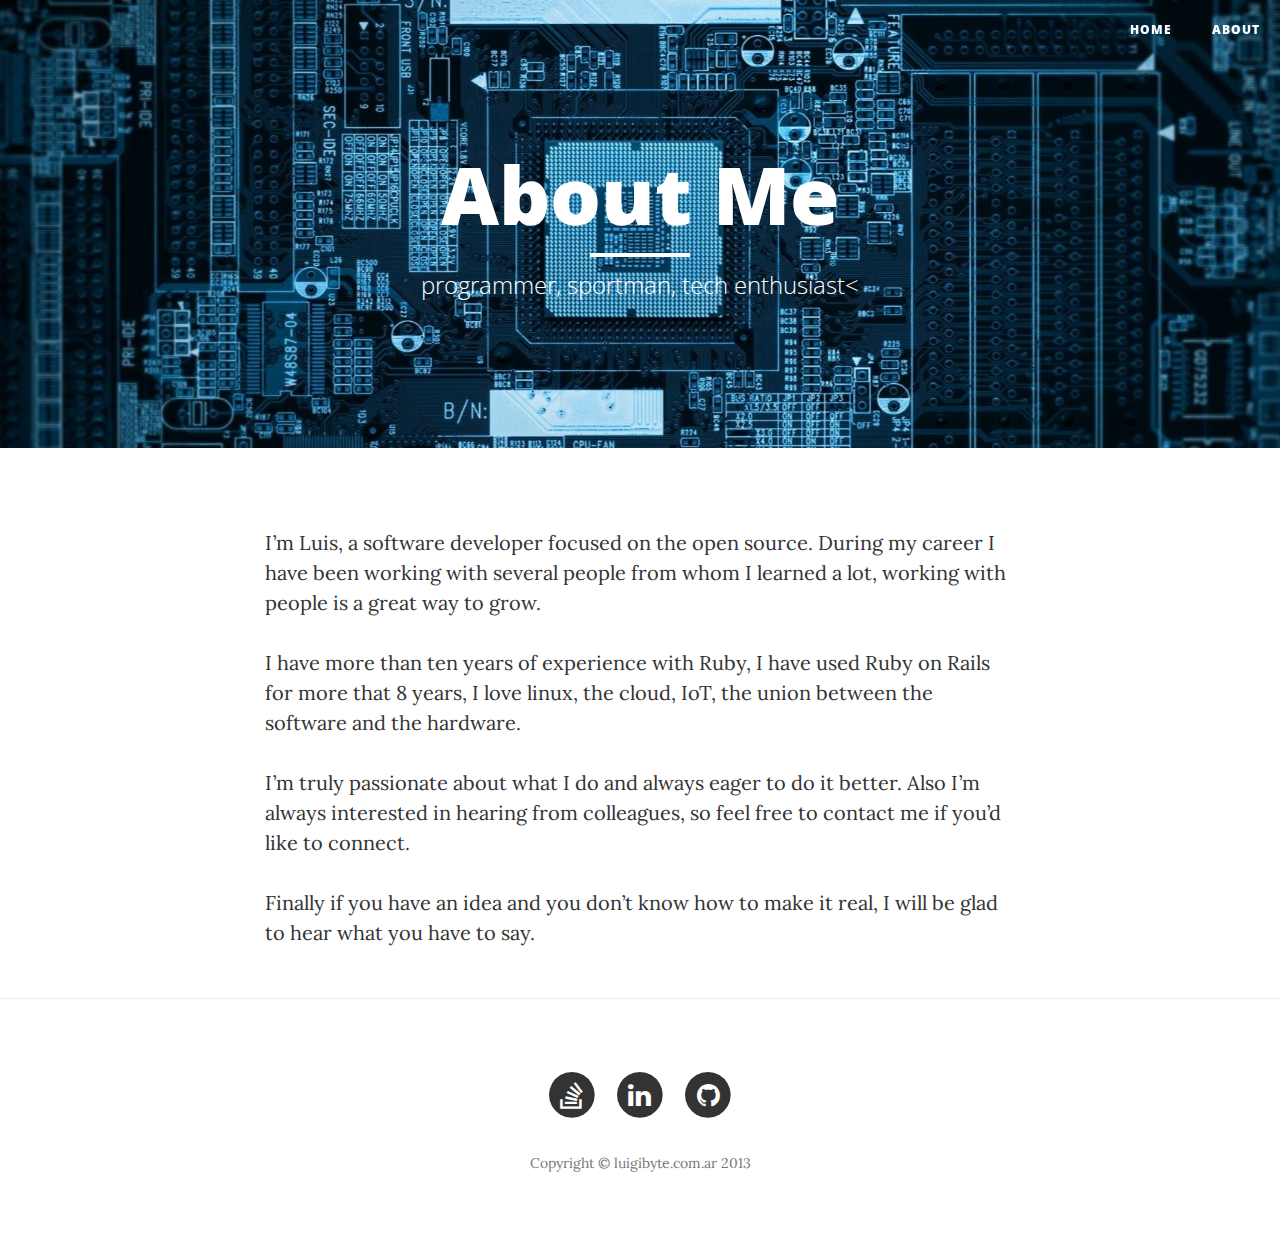
==== about/index.html @ 179799bd "first commit" ====
<!DOCTYPE html>
<html lang="en">
  <head>
    <meta charset="utf-8">
    <meta http-equiv="X-UA-Compatible" content="IE=edge">
    <meta name="viewport" content="width=device-width, initial-scale=1">
    <meta name="description" content="I’m Luis, a software developer focused on the open source.
">
    <meta name="author" content="Luis Lopez">

    <title>Luigi's Tech Blog</title>

    <!-- Bootstrap Core CSS -->
    <link href="/assets/css/bootstrap.min.css" rel="stylesheet">

    <!-- Theme CSS -->
    <link href="/assets/css/clean-blog.min.css" rel="stylesheet">
    <link rel="shortcut icon" href="/assets/img/favicon.jpg" />

    <!-- Custom Fonts -->
    <link href="/assets/css/font-awesome.min.css" rel="stylesheet" type="text/css">
    <link href='https://fonts.googleapis.com/css?family=Lora:400,700,400italic,700italic' rel='stylesheet' type='text/css'>
    <link href='https://fonts.googleapis.com/css?family=Open+Sans:300italic,400italic,600italic,700italic,800italic,400,300,600,700,800' rel='stylesheet' type='text/css'>

    <!-- HTML5 Shim and Respond.js IE8 support of HTML5 elements and media queries -->
    <!-- WARNING: Respond.js doesn't work if you view the page via file:// -->
    <!--[if lt IE 9]>
      <script src="https://oss.maxcdn.com/libs/html5shiv/3.7.0/html5shiv.js"></script>
      <script src="https://oss.maxcdn.com/libs/respond.js/1.4.2/respond.min.js"></script>
    <![endif]-->

  </head>

  <body>
    <!-- Navigation -->
<nav class="navbar navbar-default navbar-custom navbar-fixed-top">
  <div class="container-fluid">
    <!-- Brand and toggle get grouped for better mobile display -->
    <div class="navbar-header page-scroll">
      <button type="button" class="navbar-toggle" data-toggle="collapse" data-target="#bs-example-navbar-collapse-1">
        <span class="sr-only">Toggle navigation</span>
        Menu <i class="fa fa-bars"></i>
      </button>
    </div>

    <!-- Collect the nav links, forms, and other content for toggling -->
    <div class="collapse navbar-collapse" id="bs-example-navbar-collapse-1">
      <ul class="nav navbar-nav navbar-right">
        <li>
          <a href="/">Home</a>
        </li>
        <li>
          <a href="/about">About</a>
        </li>
      </ul>
    </div>
    <!-- /.navbar-collapse -->
  </div>
  <!-- /.container -->
</nav>


<!-- Page Header -->
<!-- Set your background image for this header on the line below. -->
<header class="intro-header" style="background-image: url('/assets/img/home-bg.jpg')">
  <div class="container">
    <div class="row">
      <div class="col-lg-8 col-lg-offset-2 col-md-10 col-md-offset-1">
        <div class="page-heading">
          <h1>About Me</h1>
          <hr class="small">
          <span class="subheading">programmer, sportman, tech enthusiast<</span>
        </div>
      </div>
    </div>
  </div>
</header>

<!-- Main Content -->
<div class="container">
  <div class="row">
    <div class="col-lg-8 col-lg-offset-2 col-md-10 col-md-offset-1">
      <p>I’m Luis, a software developer focused on the open source. During my career I have been working with several people from whom I learned a lot, working with people is a great way to grow.</p>

<p>I have more than ten years of experience with Ruby, I have used Ruby on Rails for more that 8 years, I love linux, the cloud, IoT, the union between the software and the hardware.</p>

<p>I’m truly passionate about what I do and always eager to do it better. Also I’m always interested in hearing from colleagues, so feel free to contact me if you’d like to connect.</p>

<p>Finally if you have an idea and you don’t know how to make it real, I will be glad to hear what you have to say.</p>


    </div>
  </div>
</div>
<hr>

<!-- Footer -->
<footer>
  <div class="container">
    <div class="row">
      <div class="col-lg-8 col-lg-offset-2 col-md-10 col-md-offset-1">
        <ul class="list-inline text-center">
          <li>
            <a href="http://stackoverflow.com/users/710526/luis-lopez" target="blank">
              <span class="fa-stack fa-lg">
                <i class="fa fa-circle fa-stack-2x"></i>
                <i class="fa fa-stack-overflow fa-stack-1x fa-inverse"></i>
              </span>
            </a>
          </li>
          <li>
            <a href="https://www.linkedin.com/in/luis-lopez-123b642b" target="blank">
              <span class="fa-stack fa-lg">
                <i class="fa fa-circle fa-stack-2x"></i>
                <i class="fa fa-linkedin fa-stack-1x fa-inverse"></i>
              </span>
            </a>
          </li>
          <li>
            <a href="https://github.com/llopez" target="blank">
              <span class="fa-stack fa-lg">
                <i class="fa fa-circle fa-stack-2x"></i>
                <i class="fa fa-github fa-stack-1x fa-inverse"></i>
              </span>
            </a>
          </li>
        </ul>
        <p class="copyright text-muted">Copyright &copy; luigibyte.com.ar 2013</p>
      </div>
    </div>
  </div>
</footer>





    <!-- jQuery -->
    <script src="/assets/js/jquery.min.js"></script>

    <!-- Bootstrap Core JavaScript -->
    <script src="/assets/js/bootstrap.min.js"></script>

    <!-- Contact Form JavaScript -->
    <script src="/assets/js/jqBootstrapValidation.js"></script>
    <script src="/assets/js/contact_me.js"></script>

    <!-- Theme JavaScript -->
    <script src="/assets/js/clean-blog.min.js"></script>

  </body>
</html>
---- assets/css/clean-blog.min.css ----
/*!
 * Start Bootstrap - Clean Blog v3.3.7+1 (http://startbootstrap.com/template-overviews/clean-blog)
 * Copyright 2013-2017 Start Bootstrap
 * Licensed under MIT (https://github.com/BlackrockDigital/startbootstrap/blob/gh-pages/LICENSE)
 */a,body{color:#333}.navbar-custom .nav li a,.navbar-custom .navbar-brand,h1,h2,h3,h4,h5,h6{font-weight:800}.caption,.intro-header .page-heading,.intro-header .site-heading,footer .copyright{text-align:center}body{font-family:Lora,'Times New Roman',serif;font-size:20px;-webkit-tap-highlight-color:#0085A1}.intro-header .page-heading .subheading,.intro-header .post-heading .subheading,.intro-header .site-heading .subheading,.navbar-custom,h1,h2,h3,h4,h5,h6{font-family:'Open Sans','Helvetica Neue',Helvetica,Arial,sans-serif}p{line-height:1.5;margin:30px 0}p a{text-decoration:underline}a:focus,a:hover{color:#0085A1}a img:focus,a img:hover{cursor:zoom-in}blockquote{color:#777;font-style:italic}hr.small{max-width:100px;margin:15px auto;border-width:4px;border-color:#fff}.navbar-custom{position:absolute;top:0;left:0;width:100%;z-index:3}.navbar-custom .navbar-header .navbar-toggle{color:#777;font-weight:800;text-transform:uppercase;font-size:12px}.navbar-custom .nav li a{text-transform:uppercase;font-size:12px;letter-spacing:1px}@media only screen and (min-width:768px){.navbar-custom{background:0 0;border-bottom:1px solid transparent}.navbar-custom .navbar-brand{color:#fff;padding:20px}.navbar-custom .navbar-brand:focus,.navbar-custom .navbar-brand:hover{color:rgba(255,255,255,.8)}.navbar-custom .nav li a{color:#fff;padding:20px}.navbar-custom .nav li a:focus,.navbar-custom .nav li a:hover{color:rgba(255,255,255,.8)}.navbar-custom .nav li ul.dropdown-menu a{color:#333}.navbar-custom .nav li ul.dropdown-menu a:focus,.navbar-custom .nav li ul.dropdown-menu a:hover{color:#0085A1}}@media only screen and (min-width:1170px){.navbar-custom{-webkit-transition:background-color .3s;-moz-transition:background-color .3s;transition:background-color .3s;-webkit-transform:translate3d(0,0,0);-moz-transform:translate3d(0,0,0);-ms-transform:translate3d(0,0,0);-o-transform:translate3d(0,0,0);transform:translate3d(0,0,0);-webkit-backface-visibility:hidden;backface-visibility:hidden}.navbar-custom.is-fixed{position:fixed;top:-61px;background-color:rgba(255,255,255,.9);border-bottom:1px solid #f2f2f2;-webkit-transition:-webkit-transform .3s;-moz-transition:-moz-transform .3s;transition:transform .3s}.navbar-custom.is-fixed .navbar-brand{color:#333}.navbar-custom.is-fixed .navbar-brand:focus,.navbar-custom.is-fixed .navbar-brand:hover{color:#0085A1}.navbar-custom.is-fixed .nav li a{color:#333}.navbar-custom.is-fixed .nav li a:focus,.navbar-custom.is-fixed .nav li a:hover{color:#0085A1}.navbar-custom.is-visible{-webkit-transform:translate3d(0,100%,0);-moz-transform:translate3d(0,100%,0);-ms-transform:translate3d(0,100%,0);-o-transform:translate3d(0,100%,0);transform:translate3d(0,100%,0)}}.intro-header{background:center center no-repeat;-webkit-background-size:cover;-moz-background-size:cover;background-size:cover;-o-background-size:cover;margin-bottom:50px}.intro-header .page-heading,.intro-header .post-heading,.intro-header .site-heading{padding:100px 0 50px;color:#fff}.intro-header .page-heading h1,.intro-header .site-heading h1{margin-top:0;font-size:50px}.intro-header .page-heading .subheading,.intro-header .site-heading .subheading{font-size:24px;line-height:1.1;display:block;font-weight:300;margin:10px 0 0}@media only screen and (min-width:768px){.intro-header .page-heading,.intro-header .post-heading,.intro-header .site-heading{padding:150px 0}.intro-header .page-heading h1,.intro-header .site-heading h1{font-size:80px}}.intro-header .post-heading h1{font-size:35px}.intro-header .post-heading .meta,.intro-header .post-heading .subheading{line-height:1.1;display:block}.intro-header .post-heading .subheading{font-size:24px;margin:10px 0 30px;font-weight:600}.intro-header .post-heading .meta{font-family:Lora,'Times New Roman',serif;font-style:italic;font-weight:300;font-size:20px}.intro-header .post-heading .meta a{color:#fff}@media only screen and (min-width:768px){.intro-header .post-heading h1{font-size:55px}.intro-header .post-heading .subheading{font-size:30px}}.post-preview>a{color:#333}.post-preview>a:focus,.post-preview>a:hover{text-decoration:none;color:#0085A1}.post-preview>a>.post-title{font-size:30px;margin-top:30px;margin-bottom:10px}.post-preview>a>.post-subtitle{margin:0 0 10px;font-weight:300}.post-preview>.post-meta{color:#777;font-size:18px;font-style:italic;margin-top:0}.post-preview>.post-meta>a{text-decoration:none;color:#333}.post-preview>.post-meta>a:focus,.post-preview>.post-meta>a:hover{color:#0085A1;text-decoration:underline}@media only screen and (min-width:768px){.post-preview>a>.post-title{font-size:36px}}.section-heading{font-size:36px;margin-top:60px;font-weight:700}.btn,.pager li>a,.pager li>span{font-family:'Open Sans','Helvetica Neue',Helvetica,Arial,sans-serif;text-transform:uppercase;font-weight:800;letter-spacing:1px}.caption{font-size:14px;padding:10px;font-style:italic;margin:0;display:block;border-bottom-right-radius:5px;border-bottom-left-radius:5px}footer{padding:50px 0 65px}footer .list-inline{margin:0;padding:0}footer .copyright{font-size:14px;margin-bottom:0}.floating-label-form-group{font-size:14px;position:relative;margin-bottom:0;padding-bottom:.5em;border-bottom:1px solid #eee}.floating-label-form-group input,.floating-label-form-group textarea{z-index:1;position:relative;padding-right:0;padding-left:0;border:none;border-radius:0;font-size:1.5em;background:0 0;box-shadow:none!important;resize:none}.floating-label-form-group label{display:block;z-index:0;position:relative;top:2em;margin:0;font-size:.85em;line-height:1.764705882em;vertical-align:middle;vertical-align:baseline;opacity:0;-webkit-transition:top .3s ease,opacity .3s ease;-moz-transition:top .3s ease,opacity .3s ease;-ms-transition:top .3s ease,opacity .3s ease;transition:top .3s ease,opacity .3s ease}.floating-label-form-group::not(:first-child){padding-left:14px;border-left:1px solid #eee}.floating-label-form-group-with-value label{top:0;opacity:1}.floating-label-form-group-with-focus label{color:#0085A1}form .row:first-child .floating-label-form-group{border-top:1px solid #eee}.btn{font-size:14px;border-radius:0;padding:15px 25px}.btn-lg{font-size:16px;padding:25px 35px}.btn-default:focus,.btn-default:hover{background-color:#0085A1;border:1px solid #0085A1;color:#fff}.pager{margin:20px 0 0}.pager li>a,.pager li>span{font-size:14px;padding:15px 25px;background-color:#fff;border-radius:0}.pager li>a:focus,.pager li>a:hover{color:#fff;background-color:#0085A1;border:1px solid #0085A1}.pager .disabled>a,.pager .disabled>a:focus,.pager .disabled>a:hover,.pager .disabled>span{color:#777;background-color:#333;cursor:not-allowed}::-moz-selection{color:#fff;text-shadow:none;background:#0085A1}::selection{color:#fff;text-shadow:none;background:#0085A1}img::selection{color:#fff;background:0 0}img::-moz-selection{color:#fff;background:0 0}
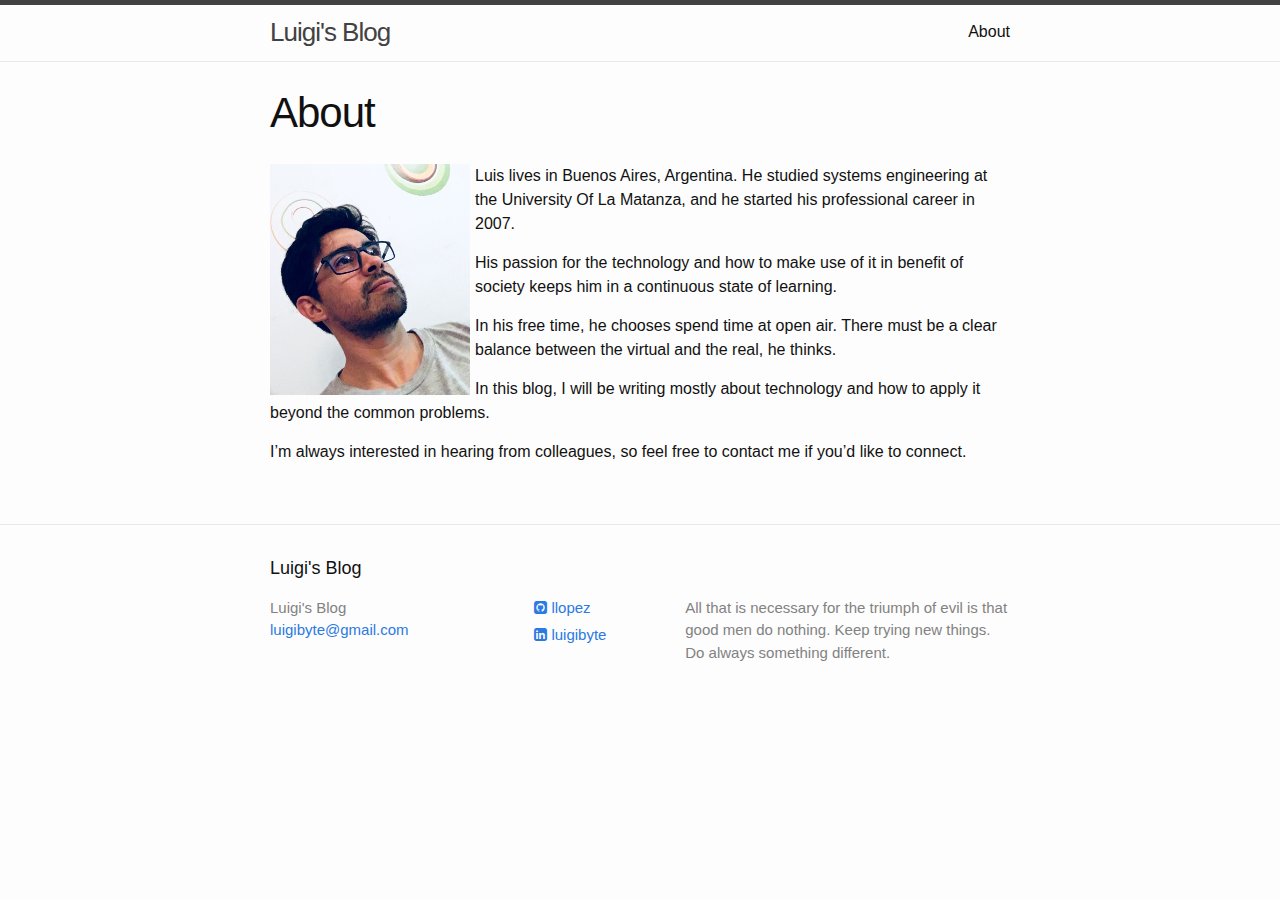
==== commit 565ceb2b: "Improve about section" ====
--- a/about/index.html
+++ b/about/index.html
@@ -1,152 +1,175 @@
 <!DOCTYPE html>
 <html lang="en">
+
   <head>
-    <meta charset="utf-8">
-    <meta http-equiv="X-UA-Compatible" content="IE=edge">
-    <meta name="viewport" content="width=device-width, initial-scale=1">
-    <meta name="description" content="I’m Luis, a software developer focused on the open source.
-">
-    <meta name="author" content="Luis Lopez">
+  <meta charset="utf-8">
+  <meta http-equiv="X-UA-Compatible" content="IE=edge">
+  <meta name="viewport" content="width=device-width, initial-scale=1">
 
-    <title>Luigi's Tech Blog</title>
+  <title>About</title>
+  <meta name="description" content="All that is necessary for the triumph of evil is that good men do nothing. Keep trying new things. Do always something different.">
 
-    <!-- Bootstrap Core CSS -->
-    <link href="/assets/css/bootstrap.min.css" rel="stylesheet">
+  <link rel="stylesheet" href="/assets/font-awesome.min.css">
+  <link rel="stylesheet" href="/assets/main.css">
+  <link rel="canonical" href="/about/">
+  <link rel="alternate" type="application/rss+xml" title="Luigi&#39;s Blog" href="/feed.xml">
+  
+  
+  <script>
+  (function (i, s, o, g, r, a, m) {
+  i['GoogleAnalyticsObject'] = r; i[r] = i[r] || function () {
+    (i[r].q = i[r].q || []).push(arguments)
+  }, i[r].l = 1 * new Date(); a = s.createElement(o),
+    m = s.getElementsByTagName(o)[0]; a.async = 1; a.src = g; m.parentNode.insertBefore(a, m)
+  })(window, document, 'script', 'https://www.google-analytics.com/analytics.js', 'ga');
+  ga('create', 'UA-44815277-1', 'auto');
+  ga('send', 'pageview');
+</script>
+  
+</head>
 
-    <!-- Theme CSS -->
-    <link href="/assets/css/clean-blog.min.css" rel="stylesheet">
-    <link rel="shortcut icon" href="/assets/img/favicon.jpg" />
-
-    <!-- Custom Fonts -->
-    <link href="/assets/css/font-awesome.min.css" rel="stylesheet" type="text/css">
-    <link href='https://fonts.googleapis.com/css?family=Lora:400,700,400italic,700italic' rel='stylesheet' type='text/css'>
-    <link href='https://fonts.googleapis.com/css?family=Open+Sans:300italic,400italic,600italic,700italic,800italic,400,300,600,700,800' rel='stylesheet' type='text/css'>
-
-    <!-- HTML5 Shim and Respond.js IE8 support of HTML5 elements and media queries -->
-    <!-- WARNING: Respond.js doesn't work if you view the page via file:// -->
-    <!--[if lt IE 9]>
-      <script src="https://oss.maxcdn.com/libs/html5shiv/3.7.0/html5shiv.js"></script>
-      <script src="https://oss.maxcdn.com/libs/respond.js/1.4.2/respond.min.js"></script>
-    <![endif]-->
-
-  </head>
 
   <body>
-    <!-- Navigation -->
-<nav class="navbar navbar-default navbar-custom navbar-fixed-top">
-  <div class="container-fluid">
-    <!-- Brand and toggle get grouped for better mobile display -->
-    <div class="navbar-header page-scroll">
-      <button type="button" class="navbar-toggle" data-toggle="collapse" data-target="#bs-example-navbar-collapse-1">
-        <span class="sr-only">Toggle navigation</span>
-        Menu <i class="fa fa-bars"></i>
-      </button>
-    </div>
 
-    <!-- Collect the nav links, forms, and other content for toggling -->
-    <div class="collapse navbar-collapse" id="bs-example-navbar-collapse-1">
-      <ul class="nav navbar-nav navbar-right">
-        <li>
-          <a href="/">Home</a>
-        </li>
-        <li>
-          <a href="/about">About</a>
-        </li>
-      </ul>
-    </div>
-    <!-- /.navbar-collapse -->
-  </div>
-  <!-- /.container -->
-</nav>
+    <header class="site-header" role="banner">
 
+  <div class="wrapper">
+    
+    
+    <a class="site-title" href="/">Luigi&#39;s Blog</a>
+  
+    
+      <nav class="site-nav">
+        <input type="checkbox" id="nav-trigger" class="nav-trigger" />
+        <label for="nav-trigger">
+          <span class="menu-icon">
+            <svg viewBox="0 0 18 15" width="18px" height="15px">
+              <path fill="#424242" d="M18,1.484c0,0.82-0.665,1.484-1.484,1.484H1.484C0.665,2.969,0,2.304,0,1.484l0,0C0,0.665,0.665,0,1.484,0 h15.031C17.335,0,18,0.665,18,1.484L18,1.484z"/>
+              <path fill="#424242" d="M18,7.516C18,8.335,17.335,9,16.516,9H1.484C0.665,9,0,8.335,0,7.516l0,0c0-0.82,0.665-1.484,1.484-1.484 h15.031C17.335,6.031,18,6.696,18,7.516L18,7.516z"/>
+              <path fill="#424242" d="M18,13.516C18,14.335,17.335,15,16.516,15H1.484C0.665,15,0,14.335,0,13.516l0,0 c0-0.82,0.665-1.484,1.484-1.484h15.031C17.335,12.031,18,12.696,18,13.516L18,13.516z"/>
+            </svg>
+          </span>
+        </label>
 
-<!-- Page Header -->
-<!-- Set your background image for this header on the line below. -->
-<header class="intro-header" style="background-image: url('/assets/img/home-bg.jpg')">
-  <div class="container">
-    <div class="row">
-      <div class="col-lg-8 col-lg-offset-2 col-md-10 col-md-offset-1">
-        <div class="page-heading">
-          <h1>About Me</h1>
-          <hr class="small">
-          <span class="subheading">programmer, sportman, tech enthusiast<</span>
+        <div class="trigger">
+          
+            
+            
+          
+            
+            
+            <a class="page-link" href="/about/">About</a>
+            
+          
+            
+            
+          
+            
+            
+          
+            
+            
+          
+            
+            
+          
+            
+            
+          
         </div>
-      </div>
-    </div>
+      </nav>
+    
   </div>
 </header>
 
-<!-- Main Content -->
-<div class="container">
-  <div class="row">
-    <div class="col-lg-8 col-lg-offset-2 col-md-10 col-md-offset-1">
-      <p>I’m Luis, a software developer focused on the open source. During my career I have been working with several people from whom I learned a lot, working with people is a great way to grow.</p>
 
-<p>I have more than ten years of experience with Ruby, I have used Ruby on Rails for more that 8 years, I love linux, the cloud, IoT, the union between the software and the hardware.</p>
+    <main class="page-content" aria-label="Content">
+      <div class="wrapper">
+        <article class="post">
 
-<p>I’m truly passionate about what I do and always eager to do it better. Also I’m always interested in hearing from colleagues, so feel free to contact me if you’d like to connect.</p>
+  <header class="post-header">
+    <h1 class="post-title">About</h1>
+  </header>
 
-<p>Finally if you have an idea and you don’t know how to make it real, I will be glad to hear what you have to say.</p>
+  <div class="post-content">
+    <div id="profile-image">
+      <img src="/assets/images/me.jpg" width="200px"/>
+    </div>
+    <div>
+      <p>Luis lives in Buenos Aires, Argentina. He studied systems engineering at the University Of La Matanza, and he started his professional career in 2007.</p>
 
+<p>His passion for the technology and how to make use of it in benefit of society keeps him in a continuous state of learning.</p>
+
+<p>In his free time, he chooses spend time at open air. There must be a clear balance between the virtual and the real, he thinks.</p>
+
+<p>In this blog, I will be writing mostly about technology and how to apply it beyond the common problems.</p>
+
+<p>I’m always interested in hearing from colleagues, so feel free to contact me if you’d like to connect.</p>
 
     </div>
   </div>
-</div>
-<hr>
 
-<!-- Footer -->
-<footer>
-  <div class="container">
-    <div class="row">
-      <div class="col-lg-8 col-lg-offset-2 col-md-10 col-md-offset-1">
-        <ul class="list-inline text-center">
+</article>
+
+      </div>
+    </main>
+
+    <footer class="site-footer">
+
+  <div class="wrapper">
+
+    <h2 class="footer-heading">Luigi&#39;s Blog</h2>
+
+    <div class="footer-col-wrapper">
+      <div class="footer-col footer-col-1">
+        <ul class="contact-list">
           <li>
-            <a href="http://stackoverflow.com/users/710526/luis-lopez" target="blank">
-              <span class="fa-stack fa-lg">
-                <i class="fa fa-circle fa-stack-2x"></i>
-                <i class="fa fa-stack-overflow fa-stack-1x fa-inverse"></i>
-              </span>
-            </a>
-          </li>
-          <li>
-            <a href="https://www.linkedin.com/in/luis-lopez-123b642b" target="blank">
-              <span class="fa-stack fa-lg">
-                <i class="fa fa-circle fa-stack-2x"></i>
-                <i class="fa fa-linkedin fa-stack-1x fa-inverse"></i>
-              </span>
-            </a>
-          </li>
+            
+              Luigi&#39;s Blog
+            
+            </li>
+            
+            <li><a href="mailto:luigibyte@gmail.com">luigibyte@gmail.com</a></li>
+            
+        </ul>
+      </div>
+
+      <div class="footer-col footer-col-2">
+        <ul class="social-media-list">
+          
           <li>
             <a href="https://github.com/llopez" target="blank">
-              <span class="fa-stack fa-lg">
-                <i class="fa fa-circle fa-stack-2x"></i>
-                <i class="fa fa-github fa-stack-1x fa-inverse"></i>
-              </span>
-            </a>
+  <i class="fa fa-github-square" aria-hidden="true"></i>
+  <span class="username">llopez</span>
+</a>
+
           </li>
+          
+
+          
+
+          
+          <li>
+            <a href="https://www.linkedin.com/in/luigibyte" target="blank">
+  <i class="fa fa-linkedin-square" aria-hidden="true"></i>
+  <span class="username">luigibyte</span>
+</a>
+
+          </li>
+          
         </ul>
-        <p class="copyright text-muted">Copyright &copy; luigibyte.com.ar 2013</p>
+      </div>
+
+      <div class="footer-col footer-col-3">
+        <p>All that is necessary for the triumph of evil  is that good men do nothing. Keep trying new things.  Do always something different.</p>
       </div>
     </div>
+
   </div>
+
 </footer>
 
 
+  </body>
 
-
-
-    <!-- jQuery -->
-    <script src="/assets/js/jquery.min.js"></script>
-
-    <!-- Bootstrap Core JavaScript -->
-    <script src="/assets/js/bootstrap.min.js"></script>
-
-    <!-- Contact Form JavaScript -->
-    <script src="/assets/js/jqBootstrapValidation.js"></script>
-    <script src="/assets/js/contact_me.js"></script>
-
-    <!-- Theme JavaScript -->
-    <script src="/assets/js/clean-blog.min.js"></script>
-
-  </body>
 </html>
--- a/assets/main.css
+++ b/assets/main.css
@@ -0,0 +1,474 @@
+/**
+ * Reset some basic elements
+ */
+body, h1, h2, h3, h4, h5, h6,
+p, blockquote, pre, hr,
+dl, dd, ol, ul, figure {
+  margin: 0;
+  padding: 0; }
+
+/**
+ * Basic styling
+ */
+body {
+  font: 400 16px/1.5 "Helvetica Neue", Helvetica, Arial, sans-serif;
+  color: #111;
+  background-color: #fdfdfd;
+  -webkit-text-size-adjust: 100%;
+  -webkit-font-feature-settings: "kern" 1;
+  -moz-font-feature-settings: "kern" 1;
+  -o-font-feature-settings: "kern" 1;
+  font-feature-settings: "kern" 1;
+  font-kerning: normal; }
+
+/**
+ * Set `margin-bottom` to maintain vertical rhythm
+ */
+h1, h2, h3, h4, h5, h6,
+p, blockquote, pre,
+ul, ol, dl, figure,
+.highlight {
+  margin-bottom: 15px; }
+
+/**
+ * Images
+ */
+img {
+  max-width: 100%;
+  vertical-align: middle; }
+
+/**
+ * Figures
+ */
+figure > img {
+  display: block; }
+
+figcaption {
+  font-size: 14px; }
+
+/**
+ * Lists
+ */
+ul, ol {
+  margin-left: 30px; }
+
+li > ul,
+li > ol {
+  margin-bottom: 0; }
+
+/**
+ * Headings
+ */
+h1, h2, h3, h4, h5, h6 {
+  font-weight: 400; }
+
+/**
+ * Links
+ */
+a {
+  color: #2a7ae2;
+  text-decoration: none; }
+  a:visited {
+    color: #1756a9; }
+  a:hover {
+    color: #111;
+    text-decoration: underline; }
+  .social-media-list a:hover {
+    text-decoration: none; }
+    .social-media-list a:hover .username {
+      text-decoration: underline; }
+
+/**
+ * Blockquotes
+ */
+blockquote {
+  color: #828282;
+  border-left: 4px solid #e8e8e8;
+  padding-left: 15px;
+  font-size: 18px;
+  letter-spacing: -1px;
+  font-style: italic; }
+  blockquote > :last-child {
+    margin-bottom: 0; }
+
+/**
+ * Code formatting
+ */
+pre,
+code {
+  font-size: 15px;
+  border: 1px solid #e8e8e8;
+  border-radius: 3px;
+  background-color: #eef; }
+
+code {
+  padding: 1px 5px; }
+
+pre {
+  padding: 8px 12px;
+  overflow-x: auto; }
+  pre > code {
+    border: 0;
+    padding-right: 0;
+    padding-left: 0; }
+
+/**
+ * Wrapper
+ */
+.wrapper {
+  max-width: -webkit-calc(800px - (30px * 2));
+  max-width: calc(800px - (30px * 2));
+  margin-right: auto;
+  margin-left: auto;
+  padding-right: 30px;
+  padding-left: 30px; }
+  @media screen and (max-width: 800px) {
+    .wrapper {
+      max-width: -webkit-calc(800px - (30px));
+      max-width: calc(800px - (30px));
+      padding-right: 15px;
+      padding-left: 15px; } }
+
+/**
+ * Clearfix
+ */
+.wrapper:after, .footer-col-wrapper:after {
+  content: "";
+  display: table;
+  clear: both; }
+
+/**
+ * Icons
+ */
+.icon > svg {
+  display: inline-block;
+  vertical-align: middle; }
+  .icon > svg path {
+    fill: #828282; }
+
+.social-media-list .icon {
+  padding-right: 5px; }
+.social-media-list li + li {
+  padding-top: 5px; }
+
+/**
+ * Site header
+ */
+.site-header {
+  border-top: 5px solid #424242;
+  border-bottom: 1px solid #e8e8e8;
+  min-height: 55.95px;
+  position: relative; }
+
+.site-title {
+  font-size: 26px;
+  font-weight: 300;
+  line-height: 54px;
+  letter-spacing: -1px;
+  margin-bottom: 0;
+  float: left; }
+  .site-title, .site-title:visited {
+    color: #424242; }
+
+.site-nav {
+  float: right;
+  line-height: 54px; }
+  .site-nav .nav-trigger {
+    display: none; }
+  .site-nav .menu-icon {
+    display: none; }
+  .site-nav .page-link {
+    color: #111;
+    line-height: 1.5; }
+    .site-nav .page-link:not(:last-child) {
+      margin-right: 20px; }
+  @media screen and (max-width: 600px) {
+    .site-nav {
+      position: absolute;
+      top: 9px;
+      right: 15px;
+      background-color: #fdfdfd;
+      border: 1px solid #e8e8e8;
+      border-radius: 5px;
+      text-align: right; }
+      .site-nav label[for="nav-trigger"] {
+        display: block;
+        float: right;
+        width: 36px;
+        height: 36px;
+        z-index: 2;
+        cursor: pointer; }
+      .site-nav .menu-icon {
+        display: block;
+        float: right;
+        width: 36px;
+        height: 26px;
+        line-height: 0;
+        padding-top: 10px;
+        text-align: center; }
+        .site-nav .menu-icon > svg path {
+          fill: #424242; }
+      .site-nav input ~ .trigger {
+        clear: both;
+        display: none; }
+      .site-nav input:checked ~ .trigger {
+        display: block;
+        padding-bottom: 5px; }
+      .site-nav .page-link {
+        display: block;
+        padding: 5px 10px;
+        margin-left: 20px; }
+        .site-nav .page-link:not(:last-child) {
+          margin-right: 0; } }
+
+/**
+ * Site footer
+ */
+.site-footer {
+  border-top: 1px solid #e8e8e8;
+  padding: 30px 0; }
+
+.footer-heading {
+  font-size: 18px;
+  margin-bottom: 15px; }
+
+.contact-list,
+.social-media-list {
+  list-style: none;
+  margin-left: 0; }
+
+.footer-col-wrapper {
+  font-size: 15px;
+  color: #828282;
+  margin-left: -15px; }
+
+.footer-col {
+  float: left;
+  margin-bottom: 15px;
+  padding-left: 15px; }
+
+.footer-col-1 {
+  width: -webkit-calc(35% - (30px / 2));
+  width: calc(35% - (30px / 2)); }
+
+.footer-col-2 {
+  width: -webkit-calc(20% - (30px / 2));
+  width: calc(20% - (30px / 2)); }
+
+.footer-col-3 {
+  width: -webkit-calc(45% - (30px / 2));
+  width: calc(45% - (30px / 2)); }
+
+@media screen and (max-width: 800px) {
+  .footer-col-1,
+  .footer-col-2 {
+    width: -webkit-calc(50% - (30px / 2));
+    width: calc(50% - (30px / 2)); }
+
+  .footer-col-3 {
+    width: -webkit-calc(100% - (30px / 2));
+    width: calc(100% - (30px / 2)); } }
+@media screen and (max-width: 600px) {
+  .footer-col {
+    float: none;
+    width: -webkit-calc(100% - (30px / 2));
+    width: calc(100% - (30px / 2)); } }
+/**
+ * Page content
+ */
+.page-content {
+  padding: 30px 0; }
+
+.page-heading {
+  font-size: 20px; }
+
+.post-list {
+  margin-left: 0;
+  list-style: none; }
+  .post-list > li {
+    margin-bottom: 30px; }
+
+.post-meta {
+  font-size: 14px;
+  color: #828282; }
+
+.post-link {
+  display: block;
+  font-size: 24px; }
+
+/**
+ * Posts
+ */
+.post-header {
+  margin-bottom: 30px; }
+
+.post-title {
+  font-size: 42px;
+  letter-spacing: -1px;
+  line-height: 1; }
+  @media screen and (max-width: 800px) {
+    .post-title {
+      font-size: 36px; } }
+
+.post-content {
+  margin-bottom: 30px; }
+  .post-content h2 {
+    font-size: 32px; }
+    @media screen and (max-width: 800px) {
+      .post-content h2 {
+        font-size: 28px; } }
+  .post-content h3 {
+    font-size: 26px; }
+    @media screen and (max-width: 800px) {
+      .post-content h3 {
+        font-size: 22px; } }
+  .post-content h4 {
+    font-size: 20px; }
+    @media screen and (max-width: 800px) {
+      .post-content h4 {
+        font-size: 18px; } }
+
+/**
+ * Syntax highlighting styles
+ */
+.highlight {
+  background: #fff; }
+  .highlighter-rouge .highlight {
+    background: #eef; }
+  .highlight .c {
+    color: #998;
+    font-style: italic; }
+  .highlight .err {
+    color: #a61717;
+    background-color: #e3d2d2; }
+  .highlight .k {
+    font-weight: bold; }
+  .highlight .o {
+    font-weight: bold; }
+  .highlight .cm {
+    color: #998;
+    font-style: italic; }
+  .highlight .cp {
+    color: #999;
+    font-weight: bold; }
+  .highlight .c1 {
+    color: #998;
+    font-style: italic; }
+  .highlight .cs {
+    color: #999;
+    font-weight: bold;
+    font-style: italic; }
+  .highlight .gd {
+    color: #000;
+    background-color: #fdd; }
+  .highlight .gd .x {
+    color: #000;
+    background-color: #faa; }
+  .highlight .ge {
+    font-style: italic; }
+  .highlight .gr {
+    color: #a00; }
+  .highlight .gh {
+    color: #999; }
+  .highlight .gi {
+    color: #000;
+    background-color: #dfd; }
+  .highlight .gi .x {
+    color: #000;
+    background-color: #afa; }
+  .highlight .go {
+    color: #888; }
+  .highlight .gp {
+    color: #555; }
+  .highlight .gs {
+    font-weight: bold; }
+  .highlight .gu {
+    color: #aaa; }
+  .highlight .gt {
+    color: #a00; }
+  .highlight .kc {
+    font-weight: bold; }
+  .highlight .kd {
+    font-weight: bold; }
+  .highlight .kp {
+    font-weight: bold; }
+  .highlight .kr {
+    font-weight: bold; }
+  .highlight .kt {
+    color: #458;
+    font-weight: bold; }
+  .highlight .m {
+    color: #099; }
+  .highlight .s {
+    color: #d14; }
+  .highlight .na {
+    color: #008080; }
+  .highlight .nb {
+    color: #0086B3; }
+  .highlight .nc {
+    color: #458;
+    font-weight: bold; }
+  .highlight .no {
+    color: #008080; }
+  .highlight .ni {
+    color: #800080; }
+  .highlight .ne {
+    color: #900;
+    font-weight: bold; }
+  .highlight .nf {
+    color: #900;
+    font-weight: bold; }
+  .highlight .nn {
+    color: #555; }
+  .highlight .nt {
+    color: #000080; }
+  .highlight .nv {
+    color: #008080; }
+  .highlight .ow {
+    font-weight: bold; }
+  .highlight .w {
+    color: #bbb; }
+  .highlight .mf {
+    color: #099; }
+  .highlight .mh {
+    color: #099; }
+  .highlight .mi {
+    color: #099; }
+  .highlight .mo {
+    color: #099; }
+  .highlight .sb {
+    color: #d14; }
+  .highlight .sc {
+    color: #d14; }
+  .highlight .sd {
+    color: #d14; }
+  .highlight .s2 {
+    color: #d14; }
+  .highlight .se {
+    color: #d14; }
+  .highlight .sh {
+    color: #d14; }
+  .highlight .si {
+    color: #d14; }
+  .highlight .sx {
+    color: #d14; }
+  .highlight .sr {
+    color: #009926; }
+  .highlight .s1 {
+    color: #d14; }
+  .highlight .ss {
+    color: #990073; }
+  .highlight .bp {
+    color: #999; }
+  .highlight .vc {
+    color: #008080; }
+  .highlight .vg {
+    color: #008080; }
+  .highlight .vi {
+    color: #008080; }
+  .highlight .il {
+    color: #099; }
+
+#profile-image {
+  float: left;
+  padding-right: 5px; }
